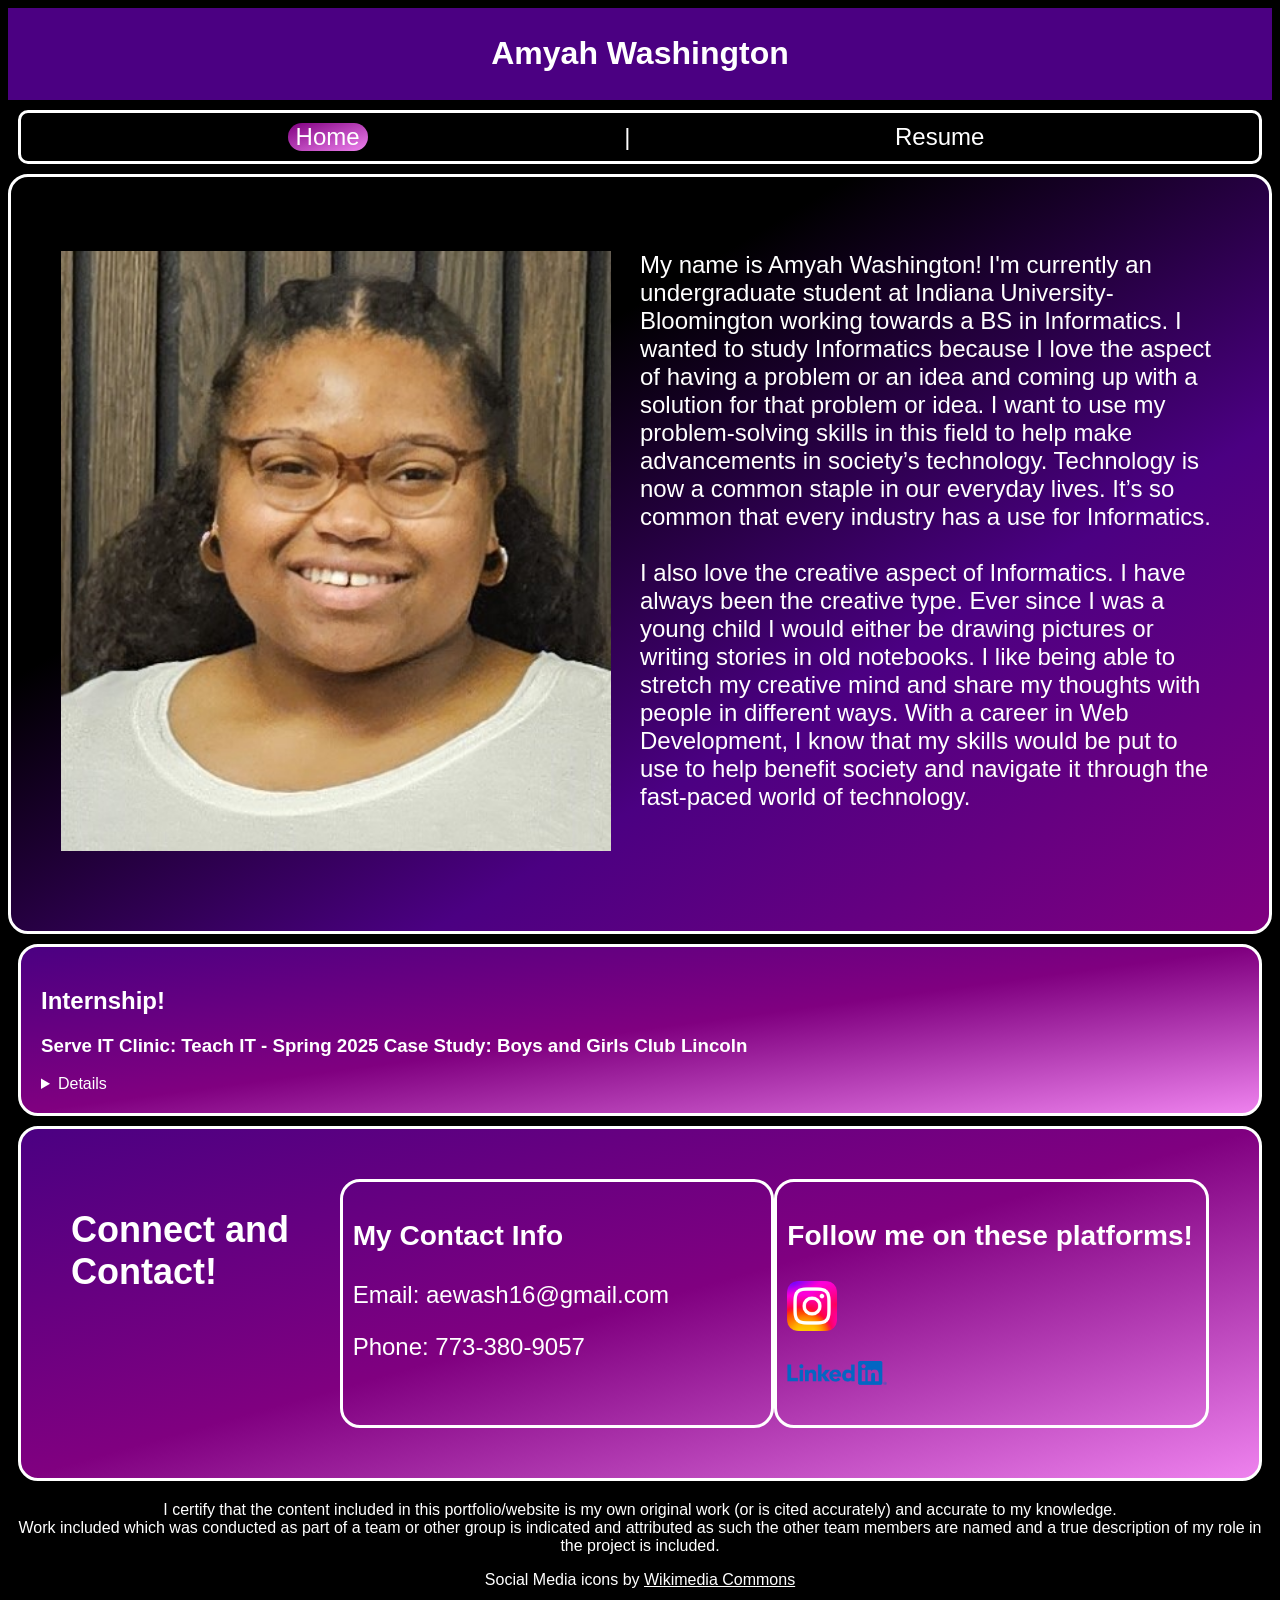
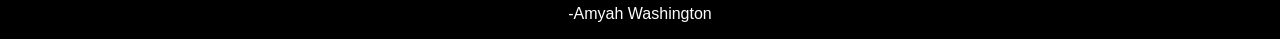
==== Portfolio/index.html @ 8926f692 "Add files via upload" ====
<!DOCTYPE html>
<html lang="en">

<head>
    <meta charset="UTF-8">
    <meta name="viewport" content="width=device-width, initial-scale=1.0">
    <title>Home | Amyah Washington</title>
    <link rel="stylesheet" href="style.css">
</head>

<body>

    <header>
        <h1>Amyah Washington</h1>
    </header>

    <nav>
        <ul>
            <li class="active"><a href="index.html">Home</a></li> |
            <li><a href="resume.html" target="_self">Resume</a></li>
            <!-- <li><a href="about.html" target="_self">About</a></li> -->
        </ul>
    </nav>

    <div class="container">
        <div class="photo">
            <p><img src="Photo of Me in white shirt.jpg" alt="Picture of Me!" width="550" height="600"></p>
        </div>
        <div class="bio">
            <p>
                My name is Amyah Washington! I'm currently an undergraduate student at Indiana University-Bloomington
                working towards a BS in Informatics. I wanted to study Informatics because I love the
                aspect of having a problem or an idea and coming up with a solution for that problem or idea.
                I want to use my problem-solving skills in this field to help make advancements in society’s
                technology. Technology is now a common staple in our everyday lives. It’s so common that every
                industry has a use for Informatics.
                <br>
                <br>
                I also love the creative aspect of Informatics. I have always been the creative type. Ever since I
                was a young child I would either be drawing pictures or writing stories in old notebooks. I like
                being able to stretch my creative mind and share my thoughts with people in different ways. With a
                career in Web Development, I know that my skills would be put to use to help benefit society and
                navigate it through the fast-paced world of technology.
            </p>
        </div>
    </div>

    <div class="case_study">
        <summary>
            <h2>Internship!</h2>

            <h3>Serve IT Clinic: Teach IT - Spring 2025 Case Study: Boys and Girls Club Lincoln</h3>
        </summary>
        <details>
            <p>
                Teach IT Team Mission:
                The mission of the Teach IT Team is to develop the professional skills of undergraduates through
                supporting the technological self efficacy of the communities youngest. This is accomplished by working
                with
                organizations like the Boys and Girls Club.
                <br>
                <br>
                Description of Work:
                Starting during the fourth week of the semester the Teach IT Team begins a session at the Boys &
                Girls Club. During the session, interns engage in a full lesson plan with the children about a wide
                range of topics in technology.
                <br>
                <br>
                As a part of my service, I created and taught one Teach IT lesson:
                <br>
                <a href="https://docs.google.com/presentation/d/1aPueyTrCEvKMrOk9vz_73lUoFLZshgJKxPwifms5aUc/edit?usp=sharing">Teach It Presentation: History of Cell Phones</a>
                <br>
                <a href="https://docs.google.com/document/d/1sCVaEsQbtsElnKPgVJRjHQCER4fMvmxjVSSwn60h3ZQ/edit?usp=sharing">Teach It Lesson Plan</a>
            </p>
        </details>
    </div>
    <!-- </div>
    <h2>Here are some of my personal projects!</h2>
    </div> -->

    <div class="contact_info">
        <h2>Connect and Contact!</h2>
        <div>
            <h3>My Contact Info</h3>
            <p>Email: aewash16@gmail.com</p>
            <p>Phone: 773-380-9057</p>
        </div>
        <div>
            <h3>Follow me on these platforms!</h3>
            <p><a href="https://www.instagram.com/amyahwashington/"><img src="Instagram logo.png" alt="Instagram"
                        width="50"></a></p>
            <p><a href="https://www.linkedin.com/in/amyah-washington-375b722b1/"><img src="LinkedIn logo.png"
                        alt="LinkedIn" width="100"></a></p>
        </div>
    </div>

    <div class="disclaimer">
        <p>
            I certify that the content included in this portfolio/website is my own original work (or is cited
            accurately) and accurate to my knowledge. <br> Work included which was conducted as part of a team or other
            group is indicated and attributed as such the other team members are named and a true description of my
            role in the project is included.<br>

        <p>Social Media icons by <a href="https://commons.wikimedia.org/wiki/Main_Page">Wikimedia Commons</a></p>

        <p><span>-Amyah Washington</span></p>
        </p>
    </div>
</body>

</html>
---- Portfolio/style.css ----
body{
    background-color:black;
    color: white;
}
.resume{
    background-image:linear-gradient(black,black, indigo, purple);
}
.resume_content{
    padding: 45px;
    font-family:'Segoe UI', Tahoma, Geneva, Verdana, sans-serif;
}
header{
    background-color: indigo;
    text-align:center;
    color:white;
    padding:6px;
    font-family:'Segoe UI', Tahoma, Geneva, Verdana, sans-serif;
}
nav{
    border-radius:20px;
}
nav ul{
    list-style-type: none;
    background-color: black;
    margin:10px;
    padding: 10px;
    display: flex;
    border-radius:10px;
    border-style: solid;
    font-family:'Segoe UI', Tahoma, Geneva, Verdana, sans-serif;
    justify-content:space-evenly;
    font-size: x-large;
}
nav ul li{
    display: inline;
    font-size:x-large;
}
nav ul li a{
    color: white;
    padding:8px;
    
}
nav ul li a:hover{
    background-image:linear-gradient(to bottom right, purple,violet);
    border-radius: 15px;
}
nav ul li a:link{
    text-decoration: none;
}

.active{
    background-image:linear-gradient(to bottom right, purple,violet);
    border-radius: 15px;
}

.container{
    display: flex;
    padding: 50px;
    background-image:linear-gradient(to bottom right,black,black,indigo, purple);
    font-size: x-large;
    justify-content: space-evenly;
    border-radius: 20px;
    font-family:'Segoe UI', Tahoma, Geneva, Verdana, sans-serif;
    border-style:solid;
}
.container > div{
    width:50%;
  }
/* come back to the photo */

.case_study{
    background-image:linear-gradient(to bottom right,indigo, purple,violet);
    padding:20px;
    border-style:solid;
    border-radius:20px;
    font-family:'Segoe UI', Tahoma, Geneva, Verdana, sans-serif;
    margin: 10px;
}
.contact_info{
    display: flex;
    padding: 50px;
    background-image:linear-gradient(to bottom right,indigo, purple,violet);
    font-size:x-large;
    justify-content: space-between;
    border-radius:20px;
    font-family:'Segoe UI', Tahoma, Geneva, Verdana, sans-serif;
    border-style:solid;
    margin: 10px;
}
.contact_info > div{
    width:50%;
    border-style:solid;
    padding:10px;
    border-radius: 20px;
}
.disclaimer{
    color: white;
    text-align: center;
    margin-top:20px;
    font-family:'Segoe UI', Tahoma, Geneva, Verdana, sans-serif;
}
a{
    color: white;
}
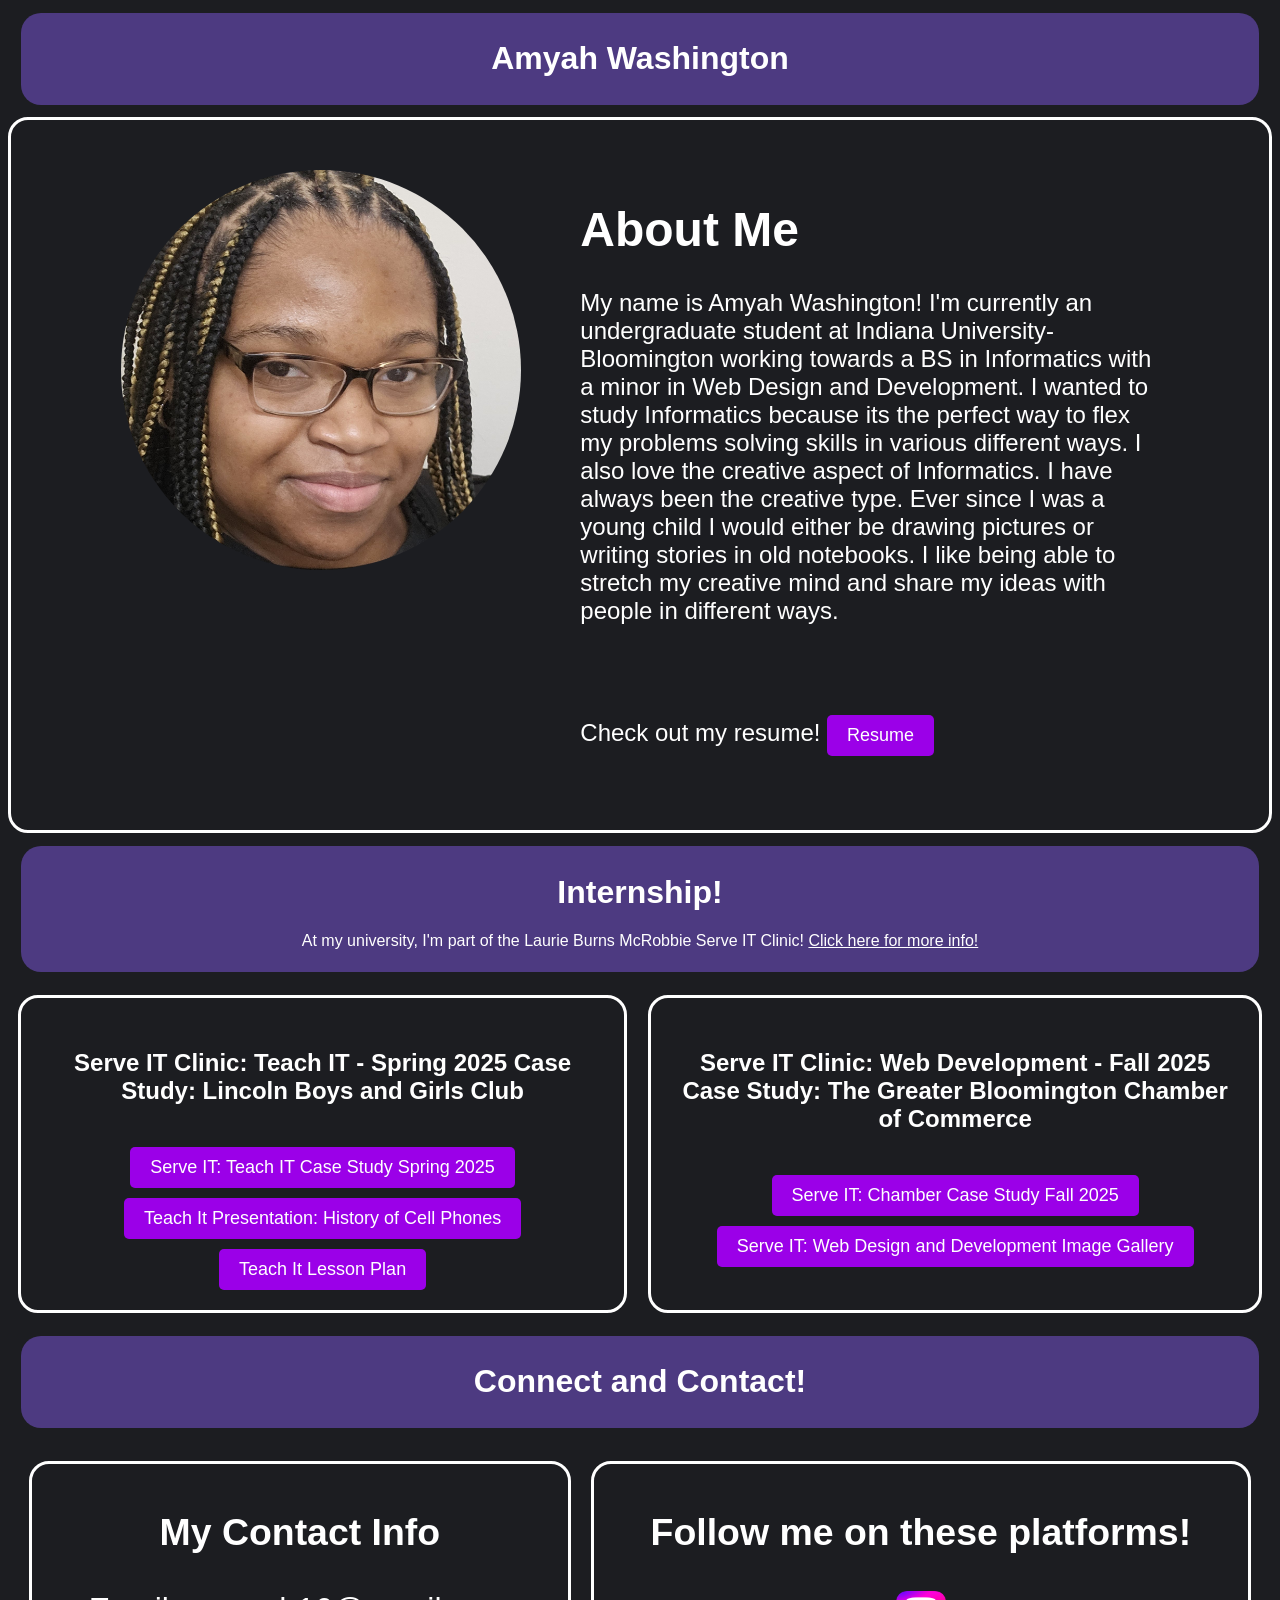
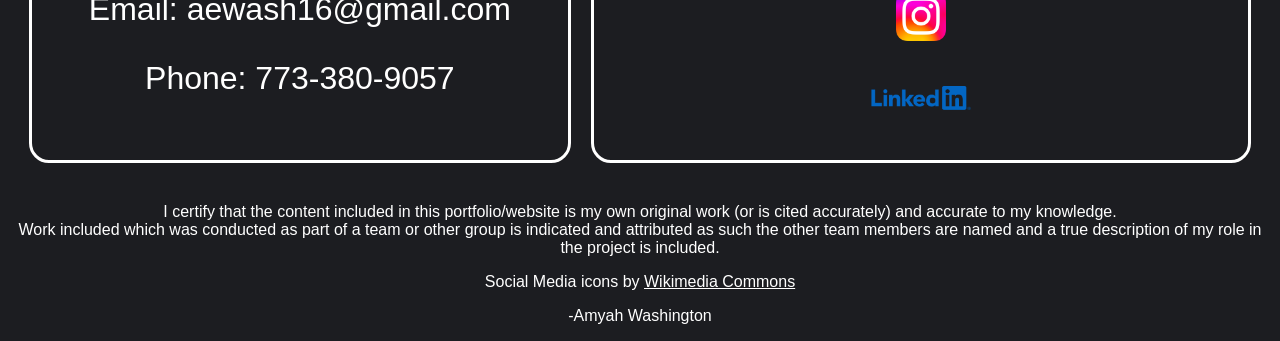
==== commit 69992fbf: "Add files via upload" ====
--- a/Portfolio/index.html
+++ b/Portfolio/index.html
@@ -4,7 +4,7 @@
 <head>
     <meta charset="UTF-8">
     <meta name="viewport" content="width=device-width, initial-scale=1.0">
-    <title>Home | Amyah Washington</title>
+    <title>Amyah Washington</title>
     <link rel="stylesheet" href="style.css">
 </head>
 
@@ -14,84 +14,72 @@
         <h1>Amyah Washington</h1>
     </header>
 
-    <nav>
-        <ul>
-            <li class="active"><a href="index.html">Home</a></li> |
-            <li><a href="resume.html" target="_self">Resume</a></li>
-            <!-- <li><a href="about.html" target="_self">About</a></li> -->
-        </ul>
-    </nav>
 
-    <div class="container">
+    <div class="flex-container">
         <div class="photo">
-            <p><img src="Photo of Me in white shirt.jpg" alt="Picture of Me!" width="550" height="600"></p>
+            <img src="photo of me with my hair done2.jpg" alt="Picture of Me!" width="400" height="400">
         </div>
+
         <div class="bio">
+            <h1>About Me</h1>
             <p>
                 My name is Amyah Washington! I'm currently an undergraduate student at Indiana University-Bloomington
-                working towards a BS in Informatics. I wanted to study Informatics because I love the
-                aspect of having a problem or an idea and coming up with a solution for that problem or idea.
-                I want to use my problem-solving skills in this field to help make advancements in society’s
-                technology. Technology is now a common staple in our everyday lives. It’s so common that every
-                industry has a use for Informatics.
-                <br>
-                <br>
-                I also love the creative aspect of Informatics. I have always been the creative type. Ever since I
+                working towards a BS in Informatics with a minor in Web Design and Development. I wanted to study Informatics because its the perfect way to flex my
+                problems solving skills in various different ways. I also love the creative aspect of Informatics. I have always been the creative type. Ever since I
                 was a young child I would either be drawing pictures or writing stories in old notebooks. I like
-                being able to stretch my creative mind and share my thoughts with people in different ways. With a
-                career in Web Development, I know that my skills would be put to use to help benefit society and
-                navigate it through the fast-paced world of technology.
-            </p>
+                being able to stretch my creative mind and share my ideas with people in different ways. 
+                
+                <br><br><br>
+
+                <p>Check out my resume! <button onclick="window.open('workdocs/Amyah Washington Resume 2025.pdf','_blank')"> Resume</button></p>
+                
         </div>
     </div>
 
-    <div class="case_study">
-        <summary>
-            <h2>Internship!</h2>
+   
+        <header>
+            <h1>Internship!</h1>
+            <p>At my university, I'm part of the Laurie Burns McRobbie Serve IT Clinic! <a href="https://serveit.luddy.indiana.edu/index.html" target="_blank">Click here for more info!</a></p>
+        </header>
 
-            <h3>Serve IT Clinic: Teach IT - Spring 2025 Case Study: Boys and Girls Club Lincoln</h3>
-        </summary>
-        <details>
-            <p>
-                Teach IT Team Mission:
-                The mission of the Teach IT Team is to develop the professional skills of undergraduates through
-                supporting the technological self efficacy of the communities youngest. This is accomplished by working
-                with
-                organizations like the Boys and Girls Club.
-                <br>
-                <br>
-                Description of Work:
-                Starting during the fourth week of the semester the Teach IT Team begins a session at the Boys &
-                Girls Club. During the session, interns engage in a full lesson plan with the children about a wide
-                range of topics in technology.
-                <br>
-                <br>
-                As a part of my service, I created and taught one Teach IT lesson:
-                <br>
-                <a href="https://docs.google.com/presentation/d/1aPueyTrCEvKMrOk9vz_73lUoFLZshgJKxPwifms5aUc/edit?usp=sharing">Teach It Presentation: History of Cell Phones</a>
-                <br>
-                <a href="https://docs.google.com/document/d/1sCVaEsQbtsElnKPgVJRjHQCER4fMvmxjVSSwn60h3ZQ/edit?usp=sharing">Teach It Lesson Plan</a>
-            </p>
-        </details>
+          <div class="grid-containerA">
+            <section >
+                <h4>Serve IT Clinic: Teach IT - Spring 2025 Case Study: Lincoln Boys and Girls Club</h4>
+                <button onclick="window.open('workdocs/Serve IT Teach IT Case Study Spring 2025.pdf')">Serve IT: Teach IT Case Study Spring 2025</button>
+                <button onclick="window.open('workdocs/History of Cell Phones - Teach IT.pdf')">Teach It Presentation: History of Cell Phones</button>
+                <button onclick="window.open('workdocs/Teach IT Lesson Plan.pdf')">Teach It Lesson Plan</button>
+            </section>
+    
+            <section>
+                <h4>Serve IT Clinic: Web Development - Fall 2025 Case Study: The Greater Bloomington Chamber of Commerce</h4>
+                <button onclick="window.open('workdocs/Serve IT Chamber Case Study Fall 2025.pdf')">Serve IT: Chamber Case Study Fall 2025</button>
+                <button onclick="window.open('workdocs/Serve IT_ Web Design and Development Image Gallery.pdf')">Serve IT: Web Design and Development Image Gallery</button> 
+            </section>
+
+            <!-- <section><p>pop pop pop </p></section> -->
+        
     </div>
-    <!-- </div>
-    <h2>Here are some of my personal projects!</h2>
-    </div> -->
+    
+    <header>
+        <h1>Connect and Contact!</h1>
+    </header>
+    
+    <div class="grid-containerB">
 
-    <div class="contact_info">
-        <h2>Connect and Contact!</h2>
-        <div>
+        <div1>
             <h3>My Contact Info</h3>
             <p>Email: aewash16@gmail.com</p>
             <p>Phone: 773-380-9057</p>
-        </div>
-        <div>
+        </div1>
+
+        <div2>
             <h3>Follow me on these platforms!</h3>
             <p><a href="https://www.instagram.com/amyahwashington/"><img src="Instagram logo.png" alt="Instagram"
                         width="50"></a></p>
             <p><a href="https://www.linkedin.com/in/amyah-washington-375b722b1/"><img src="LinkedIn logo.png"
                         alt="LinkedIn" width="100"></a></p>
-        </div>
+        </div2>
+
     </div>
 
     <div class="disclaimer">
--- a/Portfolio/style.css
+++ b/Portfolio/style.css
@@ -1,104 +1,91 @@
 body{
-    background-color:black;
+    background-color:#1c1d21;
     color: white;
 }
-.resume{
-    background-image:linear-gradient(black,black, indigo, purple);
-}
-.resume_content{
-    padding: 45px;
-    font-family:'Segoe UI', Tahoma, Geneva, Verdana, sans-serif;
-}
+
 header{
-    background-color: indigo;
+    background-color: #4D3A81;
     text-align:center;
     color:white;
     padding:6px;
+    margin: 1%;
     font-family:'Segoe UI', Tahoma, Geneva, Verdana, sans-serif;
-}
-nav{
-    border-radius:20px;
-}
-nav ul{
-    list-style-type: none;
-    background-color: black;
-    margin:10px;
-    padding: 10px;
-    display: flex;
-    border-radius:10px;
-    border-style: solid;
-    font-family:'Segoe UI', Tahoma, Geneva, Verdana, sans-serif;
-    justify-content:space-evenly;
-    font-size: x-large;
-}
-nav ul li{
-    display: inline;
-    font-size:x-large;
-}
-nav ul li a{
-    color: white;
-    padding:8px;
-    
-}
-nav ul li a:hover{
-    background-image:linear-gradient(to bottom right, purple,violet);
-    border-radius: 15px;
-}
-nav ul li a:link{
-    text-decoration: none;
+    border-radius: 20px;
 }
 
-.active{
-    background-image:linear-gradient(to bottom right, purple,violet);
-    border-radius: 15px;
-}
 
-.container{
+.flex-container{
     display: flex;
     padding: 50px;
-    background-image:linear-gradient(to bottom right,black,black,indigo, purple);
     font-size: x-large;
     justify-content: space-evenly;
     border-radius: 20px;
     font-family:'Segoe UI', Tahoma, Geneva, Verdana, sans-serif;
     border-style:solid;
 }
-.container > div{
+.flex-container > div.bio{
     width:50%;
   }
-/* come back to the photo */
 
-.case_study{
-    background-image:linear-gradient(to bottom right,indigo, purple,violet);
-    padding:20px;
-    border-style:solid;
-    border-radius:20px;
-    font-family:'Segoe UI', Tahoma, Geneva, Verdana, sans-serif;
-    margin: 10px;
+.flex-container > div > img{
+    object-fit: cover;
+    border-radius: 50%;
 }
-.contact_info{
-    display: flex;
-    padding: 50px;
-    background-image:linear-gradient(to bottom right,indigo, purple,violet);
+
+.grid-containerA{
+    display: grid;
+    grid-template-columns: auto auto;
+    gap: 1px;
+}
+.grid-containerA > section {
+    padding: 20px;
     font-size:x-large;
-    justify-content: space-between;
     border-radius:20px;
     font-family:'Segoe UI', Tahoma, Geneva, Verdana, sans-serif;
     border-style:solid;
     margin: 10px;
+    text-align: center;
+    gap:1px;
 }
-.contact_info > div{
-    width:50%;
+.grid-containerB {
+    display :grid;
+    grid-template-columns: auto auto;
+    padding:10px;
+    margin: 1px;
+    border-radius:20px;
+    text-align: center;
+    font-family:'Segoe UI', Tahoma, Geneva, Verdana, sans-serif;
+}
+ .grid-containerB >div1, .grid-containerB >div2{
     border-style:solid;
     padding:10px;
     border-radius: 20px;
+    text-align: center;
+    margin:10px;
+    font-size:xx-large;
+   
 }
+
 .disclaimer{
     color: white;
     text-align: center;
     margin-top:20px;
     font-family:'Segoe UI', Tahoma, Geneva, Verdana, sans-serif;
 }
+button{
+    background-color: #9b00e8;
+    color: white;
+    padding: 10px 20px;
+    border: none;
+    border-radius: 5px;
+    cursor: pointer;
+    font-size: large;
+    margin-top: 10px;
+}
+
+button:hover{
+    background-color: #7a00b2;
+}
 a{
     color: white;
 }
